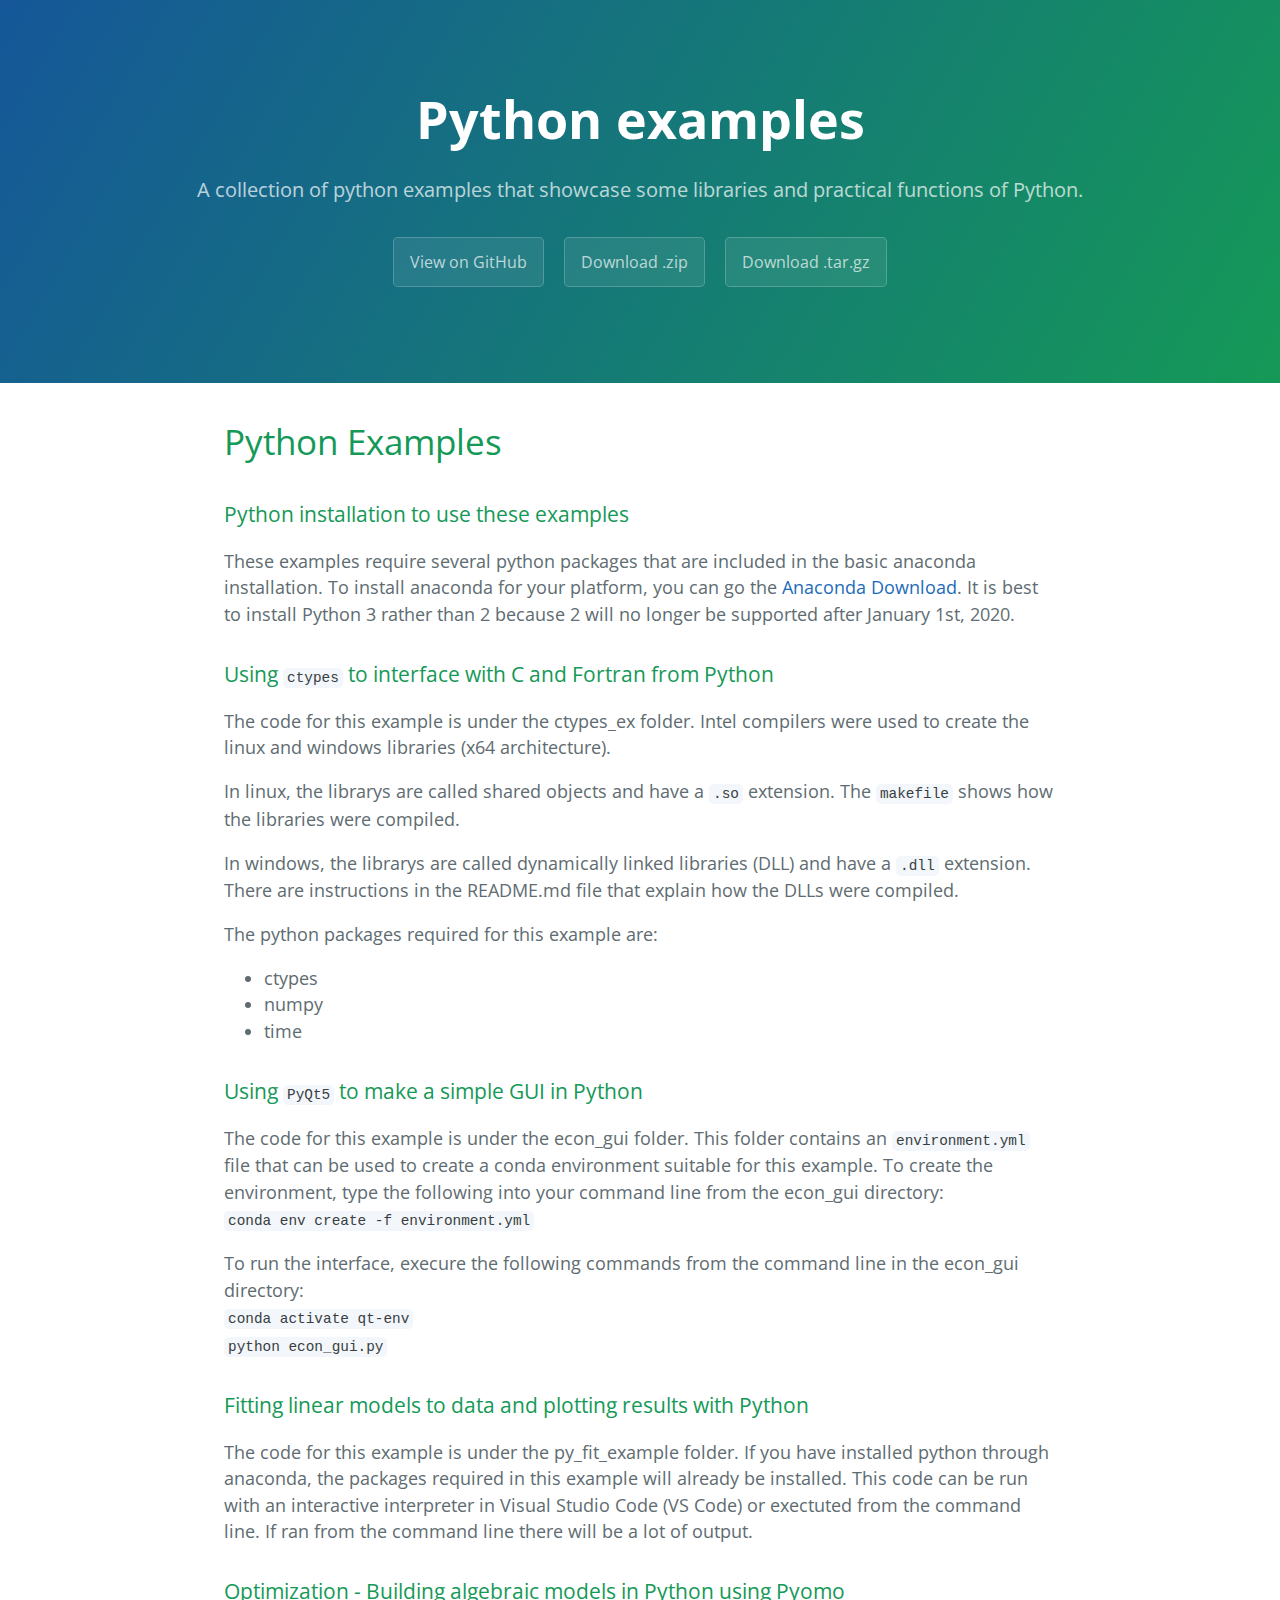
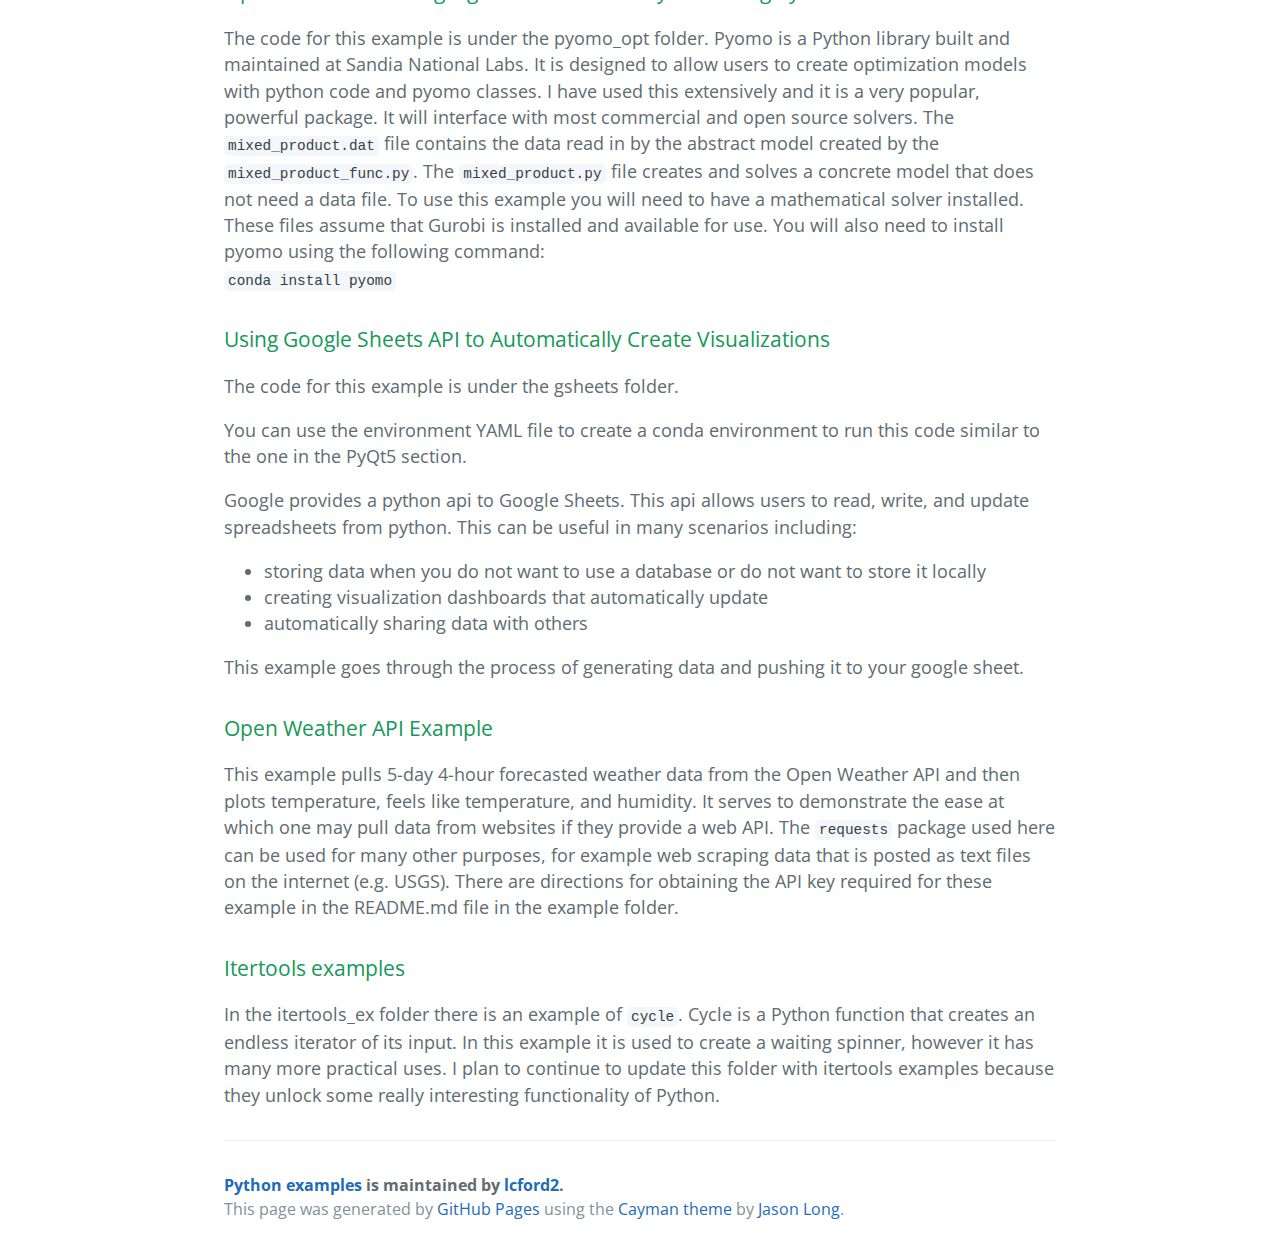
==== index.html @ 88cafd0f "Create master branch via GitHub" ====
<!DOCTYPE html>
<html lang="en-us">
  <head>
    <meta charset="UTF-8">
    <title>Python examples by lcford2</title>
    <meta name="viewport" content="width=device-width, initial-scale=1">
    <link rel="stylesheet" type="text/css" href="stylesheets/normalize.css" media="screen">
    <link href='https://fonts.googleapis.com/css?family=Open+Sans:400,700' rel='stylesheet' type='text/css'>
    <link rel="stylesheet" type="text/css" href="stylesheets/stylesheet.css" media="screen">
    <link rel="stylesheet" type="text/css" href="stylesheets/github-light.css" media="screen">
  </head>
  <body>
    <section class="page-header">
      <h1 class="project-name">Python examples</h1>
      <h2 class="project-tagline">A collection of python examples that showcase some libraries and practical functions of Python. </h2>
      <a href="https://github.com/lcford2/python_examples" class="btn">View on GitHub</a>
      <a href="https://github.com/lcford2/python_examples/zipball/master" class="btn">Download .zip</a>
      <a href="https://github.com/lcford2/python_examples/tarball/master" class="btn">Download .tar.gz</a>
    </section>

    <section class="main-content">
      <h1>
<a id="python-examples" class="anchor" href="#python-examples" aria-hidden="true"><span aria-hidden="true" class="octicon octicon-link"></span></a>Python Examples</h1>
<h3>
<a id="python-installation-to-use-these-examples" class="anchor" href="#python-installation-to-use-these-examples" aria-hidden="true"><span aria-hidden="true" class="octicon octicon-link"></span></a>Python installation to use these examples</h3>
<p>These examples require several python packages that are included in the basic anaconda installation.
To install anaconda for your platform, you can go the <a href="https://www.anaconda.com/distribution/">Anaconda Download</a>.
It is best to install Python 3 rather than 2 because 2 will no longer be supported after January 1st, 2020.</p>
<h3>
<a id="using-ctypes-to-interface-with-c-and-fortran-from-python" class="anchor" href="#using-ctypes-to-interface-with-c-and-fortran-from-python" aria-hidden="true"><span aria-hidden="true" class="octicon octicon-link"></span></a>Using <code>ctypes</code> to interface with C and Fortran from Python</h3>
<p>The code for this example is under the ctypes_ex folder.
Intel compilers were used to create the linux and windows libraries (x64 architecture).</p>
<p>In linux, the librarys are called shared objects and have a <code>.so</code> extension. The <code>makefile</code> shows how the libraries were compiled.</p>
<p>In windows, the librarys are called dynamically linked libraries (DLL) and have a <code>.dll</code> extension. There are instructions in the README.md file that explain how the DLLs were compiled.</p>
<p>The python packages required for this example are:</p>
<ul>
<li>ctypes</li>
<li>numpy</li>
<li>time</li>
</ul>
<h3>
<a id="using-pyqt5-to-make-a-simple-gui-in-python" class="anchor" href="#using-pyqt5-to-make-a-simple-gui-in-python" aria-hidden="true"><span aria-hidden="true" class="octicon octicon-link"></span></a>Using <code>PyQt5</code> to make a simple GUI in Python</h3>
<p>The code for this example is under the econ_gui folder.
This folder contains an <code>environment.yml</code> file that can be used to create a conda environment suitable for this example.
To create the environment, type the following into your command line from the econ_gui directory:<br>
<code>conda env create -f environment.yml</code></p>
<p>To run the interface, execure the following commands from the command line in the econ_gui directory:<br>
<code>conda activate qt-env</code><br>
<code>python econ_gui.py</code></p>
<h3>
<a id="fitting-linear-models-to-data-and-plotting-results-with-python" class="anchor" href="#fitting-linear-models-to-data-and-plotting-results-with-python" aria-hidden="true"><span aria-hidden="true" class="octicon octicon-link"></span></a>Fitting linear models to data and plotting results with Python</h3>
<p>The code for this example is under the py_fit_example folder.
If you have installed python through anaconda, the packages required in this example will already be installed.
This code can be run with an interactive interpreter in Visual Studio Code (VS Code) or exectuted from the command line.
If ran from the command line there will be a lot of output.</p>
<h3>
<a id="optimization---building-algebraic-models-in-python-using-pyomo" class="anchor" href="#optimization---building-algebraic-models-in-python-using-pyomo" aria-hidden="true"><span aria-hidden="true" class="octicon octicon-link"></span></a>Optimization - Building algebraic models in Python using Pyomo</h3>
<p>The code for this example is under the pyomo_opt folder.
Pyomo is a Python library built and maintained at Sandia National Labs.
It is designed to allow users to create optimization models with python code and pyomo classes.
I have used this extensively and it is a very popular, powerful package. It will interface with most commercial and open source solvers.
The <code>mixed_product.dat</code> file contains the data read in by the abstract model created by the <code>mixed_product_func.py</code>.
The <code>mixed_product.py</code> file creates and solves a concrete model that does not need a data file.
To use this example you will need to have a mathematical solver installed. These files assume that Gurobi is installed and available for use.
You will also need to install pyomo using the following command:<br>
<code>conda install pyomo</code></p>
<h3>
<a id="using-google-sheets-api-to-automatically-create-visualizations" class="anchor" href="#using-google-sheets-api-to-automatically-create-visualizations" aria-hidden="true"><span aria-hidden="true" class="octicon octicon-link"></span></a>Using Google Sheets API to Automatically Create Visualizations</h3>
<p>The code for this example is under the gsheets folder.</p>
<p>You can use the environment YAML file to create a conda environment to run this code similar to the one in the PyQt5 section.</p>
<p>Google provides a python api to Google Sheets. This api allows users to read, write, and update spreadsheets from python.
This can be useful in many scenarios including:</p>
<ul>
<li>storing data when you do not want to use a database or do not want to store it locally</li>
<li>creating visualization dashboards that automatically update</li>
<li>automatically sharing data with others</li>
</ul>
<p>This example goes through the process of generating data and pushing it to your google sheet.</p>
<h3>
<a id="open-weather-api-example" class="anchor" href="#open-weather-api-example" aria-hidden="true"><span aria-hidden="true" class="octicon octicon-link"></span></a>Open Weather API Example</h3>
<p>This example pulls 5-day 4-hour forecasted weather data from the Open Weather API and then plots temperature, feels like temperature, and humidity. It serves to demonstrate the ease at which one may pull data from websites if they provide a web API. The <code>requests</code> package used here can be used for many other purposes, for example web scraping data that is posted as text files on the internet (e.g. USGS). There are directions for obtaining the API key required for these example in the README.md file in the example folder.</p>
<h3>
<a id="itertools-examples" class="anchor" href="#itertools-examples" aria-hidden="true"><span aria-hidden="true" class="octicon octicon-link"></span></a>Itertools examples</h3>
<p>In the itertools_ex folder there is an example of <code>cycle</code>. Cycle is a Python function that creates an endless iterator of its input.
In this example it is used to create a waiting spinner, however it has many more practical uses.
I plan to continue to update this folder with itertools examples because they unlock some really interesting functionality of Python.</p>

      <footer class="site-footer">
        <span class="site-footer-owner"><a href="https://github.com/lcford2/python_examples">Python examples</a> is maintained by <a href="https://github.com/lcford2">lcford2</a>.</span>

        <span class="site-footer-credits">This page was generated by <a href="https://pages.github.com">GitHub Pages</a> using the <a href="https://github.com/jasonlong/cayman-theme">Cayman theme</a> by <a href="https://twitter.com/jasonlong">Jason Long</a>.</span>
      </footer>

    </section>

  
  </body>
</html>
---- stylesheets/stylesheet.css ----
* {
  box-sizing: border-box; }

body {
  padding: 0;
  margin: 0;
  font-family: "Open Sans", "Helvetica Neue", Helvetica, Arial, sans-serif;
  font-size: 16px;
  line-height: 1.5;
  color: #606c71; }

a {
  color: #1e6bb8;
  text-decoration: none; }
  a:hover {
    text-decoration: underline; }

.btn {
  display: inline-block;
  margin-bottom: 1rem;
  color: rgba(255, 255, 255, 0.7);
  background-color: rgba(255, 255, 255, 0.08);
  border-color: rgba(255, 255, 255, 0.2);
  border-style: solid;
  border-width: 1px;
  border-radius: 0.3rem;
  transition: color 0.2s, background-color 0.2s, border-color 0.2s; }
  .btn + .btn {
    margin-left: 1rem; }

.btn:hover {
  color: rgba(255, 255, 255, 0.8);
  text-decoration: none;
  background-color: rgba(255, 255, 255, 0.2);
  border-color: rgba(255, 255, 255, 0.3); }

@media screen and (min-width: 64em) {
  .btn {
    padding: 0.75rem 1rem; } }

@media screen and (min-width: 42em) and (max-width: 64em) {
  .btn {
    padding: 0.6rem 0.9rem;
    font-size: 0.9rem; } }

@media screen and (max-width: 42em) {
  .btn {
    display: block;
    width: 100%;
    padding: 0.75rem;
    font-size: 0.9rem; }
    .btn + .btn {
      margin-top: 1rem;
      margin-left: 0; } }

.page-header {
  color: #fff;
  text-align: center;
  background-color: #159957;
  background-image: linear-gradient(120deg, #155799, #159957); }

@media screen and (min-width: 64em) {
  .page-header {
    padding: 5rem 6rem; } }

@media screen and (min-width: 42em) and (max-width: 64em) {
  .page-header {
    padding: 3rem 4rem; } }

@media screen and (max-width: 42em) {
  .page-header {
    padding: 2rem 1rem; } }

.project-name {
  margin-top: 0;
  margin-bottom: 0.1rem; }

@media screen and (min-width: 64em) {
  .project-name {
    font-size: 3.25rem; } }

@media screen and (min-width: 42em) and (max-width: 64em) {
  .project-name {
    font-size: 2.25rem; } }

@media screen and (max-width: 42em) {
  .project-name {
    font-size: 1.75rem; } }

.project-tagline {
  margin-bottom: 2rem;
  font-weight: normal;
  opacity: 0.7; }

@media screen and (min-width: 64em) {
  .project-tagline {
    font-size: 1.25rem; } }

@media screen and (min-width: 42em) and (max-width: 64em) {
  .project-tagline {
    font-size: 1.15rem; } }

@media screen and (max-width: 42em) {
  .project-tagline {
    font-size: 1rem; } }

.main-content :first-child {
  margin-top: 0; }
.main-content img {
  max-width: 100%; }
.main-content h1, .main-content h2, .main-content h3, .main-content h4, .main-content h5, .main-content h6 {
  margin-top: 2rem;
  margin-bottom: 1rem;
  font-weight: normal;
  color: #159957; }
.main-content p {
  margin-bottom: 1em; }
.main-content code {
  padding: 2px 4px;
  font-family: Consolas, "Liberation Mono", Menlo, Courier, monospace;
  font-size: 0.9rem;
  color: #383e41;
  background-color: #f3f6fa;
  border-radius: 0.3rem; }
.main-content pre {
  padding: 0.8rem;
  margin-top: 0;
  margin-bottom: 1rem;
  font: 1rem Consolas, "Liberation Mono", Menlo, Courier, monospace;
  color: #567482;
  word-wrap: normal;
  background-color: #f3f6fa;
  border: solid 1px #dce6f0;
  border-radius: 0.3rem; }
  .main-content pre > code {
    padding: 0;
    margin: 0;
    font-size: 0.9rem;
    color: #567482;
    word-break: normal;
    white-space: pre;
    background: transparent;
    border: 0; }
.main-content .highlight {
  margin-bottom: 1rem; }
  .main-content .highlight pre {
    margin-bottom: 0;
    word-break: normal; }
.main-content .highlight pre, .main-content pre {
  padding: 0.8rem;
  overflow: auto;
  font-size: 0.9rem;
  line-height: 1.45;
  border-radius: 0.3rem; }
.main-content pre code, .main-content pre tt {
  display: inline;
  max-width: initial;
  padding: 0;
  margin: 0;
  overflow: initial;
  line-height: inherit;
  word-wrap: normal;
  background-color: transparent;
  border: 0; }
  .main-content pre code:before, .main-content pre code:after, .main-content pre tt:before, .main-content pre tt:after {
    content: normal; }
.main-content ul, .main-content ol {
  margin-top: 0; }
.main-content blockquote {
  padding: 0 1rem;
  margin-left: 0;
  color: #819198;
  border-left: 0.3rem solid #dce6f0; }
  .main-content blockquote > :first-child {
    margin-top: 0; }
  .main-content blockquote > :last-child {
    margin-bottom: 0; }
.main-content table {
  display: block;
  width: 100%;
  overflow: auto;
  word-break: normal;
  word-break: keep-all; }
  .main-content table th {
    font-weight: bold; }
  .main-content table th, .main-content table td {
    padding: 0.5rem 1rem;
    border: 1px solid #e9ebec; }
.main-content dl {
  padding: 0; }
  .main-content dl dt {
    padding: 0;
    margin-top: 1rem;
    font-size: 1rem;
    font-weight: bold; }
  .main-content dl dd {
    padding: 0;
    margin-bottom: 1rem; }
.main-content hr {
  height: 2px;
  padding: 0;
  margin: 1rem 0;
  background-color: #eff0f1;
  border: 0; }

@media screen and (min-width: 64em) {
  .main-content {
    max-width: 64rem;
    padding: 2rem 6rem;
    margin: 0 auto;
    font-size: 1.1rem; } }

@media screen and (min-width: 42em) and (max-width: 64em) {
  .main-content {
    padding: 2rem 4rem;
    font-size: 1.1rem; } }

@media screen and (max-width: 42em) {
  .main-content {
    padding: 2rem 1rem;
    font-size: 1rem; } }

.site-footer {
  padding-top: 2rem;
  margin-top: 2rem;
  border-top: solid 1px #eff0f1; }

.site-footer-owner {
  display: block;
  font-weight: bold; }

.site-footer-credits {
  color: #819198; }

@media screen and (min-width: 64em) {
  .site-footer {
    font-size: 1rem; } }

@media screen and (min-width: 42em) and (max-width: 64em) {
  .site-footer {
    font-size: 1rem; } }

@media screen and (max-width: 42em) {
  .site-footer {
    font-size: 0.9rem; } }
---- stylesheets/github-light.css ----
/*!
 * GitHub Light v0.4.1
 * Copyright (c) 2012 - 2017 GitHub, Inc.
 * Licensed under MIT (https://github.com/primer/github-syntax-theme-generator/blob/master/LICENSE)
 */

.pl-c /* comment, punctuation.definition.comment, string.comment */ {
  color: #6a737d;
}

.pl-c1 /* constant, entity.name.constant, variable.other.constant, variable.language, support, meta.property-name, support.constant, support.variable, meta.module-reference, markup.raw, meta.diff.header, meta.output */,
.pl-s .pl-v /* string variable */ {
  color: #005cc5;
}

.pl-e /* entity */,
.pl-en /* entity.name */ {
  color: #6f42c1;
}

.pl-smi /* variable.parameter.function, storage.modifier.package, storage.modifier.import, storage.type.java, variable.other */,
.pl-s .pl-s1 /* string source */ {
  color: #24292e;
}

.pl-ent /* entity.name.tag, markup.quote */ {
  color: #22863a;
}

.pl-k /* keyword, storage, storage.type */ {
  color: #d73a49;
}

.pl-s /* string */,
.pl-pds /* punctuation.definition.string, source.regexp, string.regexp.character-class */,
.pl-s .pl-pse .pl-s1 /* string punctuation.section.embedded source */,
.pl-sr /* string.regexp */,
.pl-sr .pl-cce /* string.regexp constant.character.escape */,
.pl-sr .pl-sre /* string.regexp source.ruby.embedded */,
.pl-sr .pl-sra /* string.regexp string.regexp.arbitrary-repitition */ {
  color: #032f62;
}

.pl-v /* variable */,
.pl-smw /* sublimelinter.mark.warning */ {
  color: #e36209;
}

.pl-bu /* invalid.broken, invalid.deprecated, invalid.unimplemented, message.error, brackethighlighter.unmatched, sublimelinter.mark.error */ {
  color: #b31d28;
}

.pl-ii /* invalid.illegal */ {
  color: #fafbfc;
  background-color: #b31d28;
}

.pl-c2 /* carriage-return */ {
  color: #fafbfc;
  background-color: #d73a49;
}

.pl-c2::before /* carriage-return */ {
  content: "^M";
}

.pl-sr .pl-cce /* string.regexp constant.character.escape */ {
  font-weight: bold;
  color: #22863a;
}

.pl-ml /* markup.list */ {
  color: #735c0f;
}

.pl-mh /* markup.heading */,
.pl-mh .pl-en /* markup.heading entity.name */,
.pl-ms /* meta.separator */ {
  font-weight: bold;
  color: #005cc5;
}

.pl-mi /* markup.italic */ {
  font-style: italic;
  color: #24292e;
}

.pl-mb /* markup.bold */ {
  font-weight: bold;
  color: #24292e;
}

.pl-md /* markup.deleted, meta.diff.header.from-file, punctuation.definition.deleted */ {
  color: #b31d28;
  background-color: #ffeef0;
}

.pl-mi1 /* markup.inserted, meta.diff.header.to-file, punctuation.definition.inserted */ {
  color: #22863a;
  background-color: #f0fff4;
}

.pl-mc /* markup.changed, punctuation.definition.changed */ {
  color: #e36209;
  background-color: #ffebda;
}

.pl-mi2 /* markup.ignored, markup.untracked */ {
  color: #f6f8fa;
  background-color: #005cc5;
}

.pl-mdr /* meta.diff.range */ {
  font-weight: bold;
  color: #6f42c1;
}

.pl-ba /* brackethighlighter.tag, brackethighlighter.curly, brackethighlighter.round, brackethighlighter.square, brackethighlighter.angle, brackethighlighter.quote */ {
  color: #586069;
}

.pl-sg /* sublimelinter.gutter-mark */ {
  color: #959da5;
}

.pl-corl /* constant.other.reference.link, string.other.link */ {
  text-decoration: underline;
  color: #032f62;
}
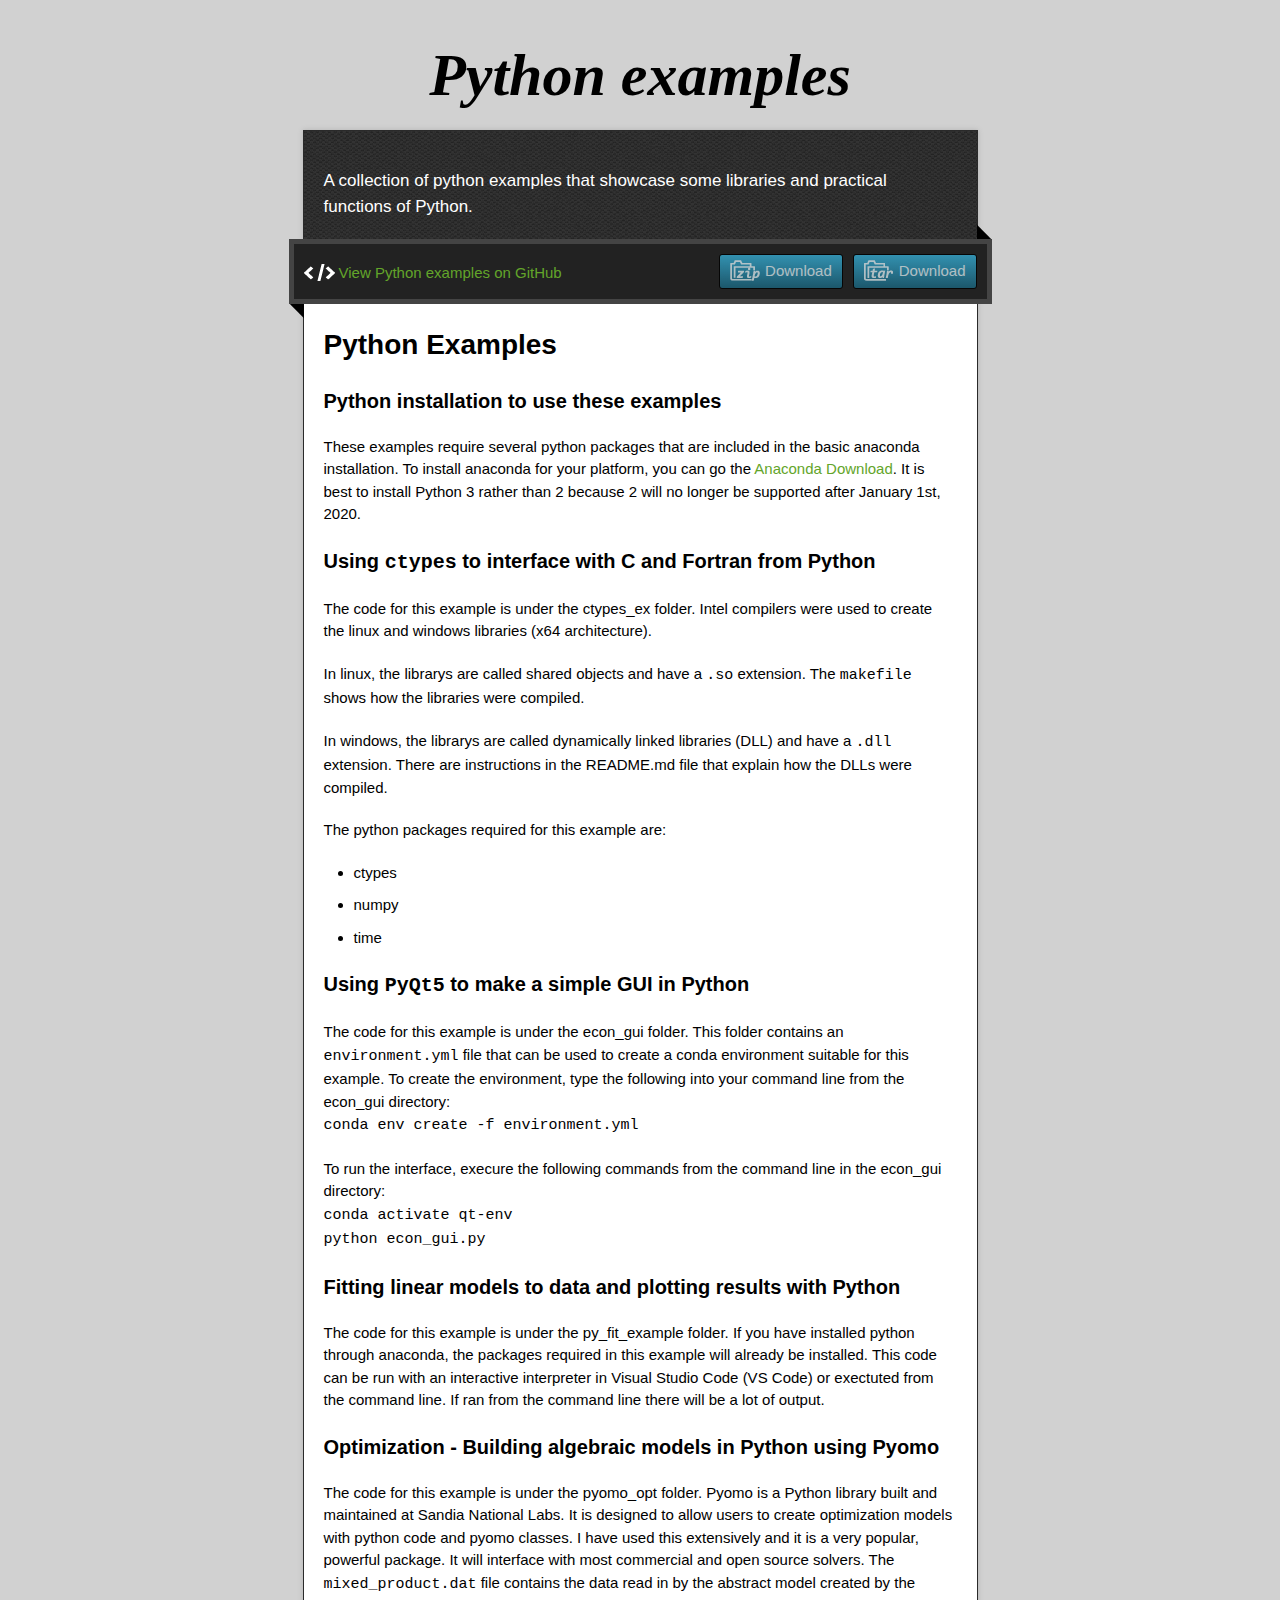
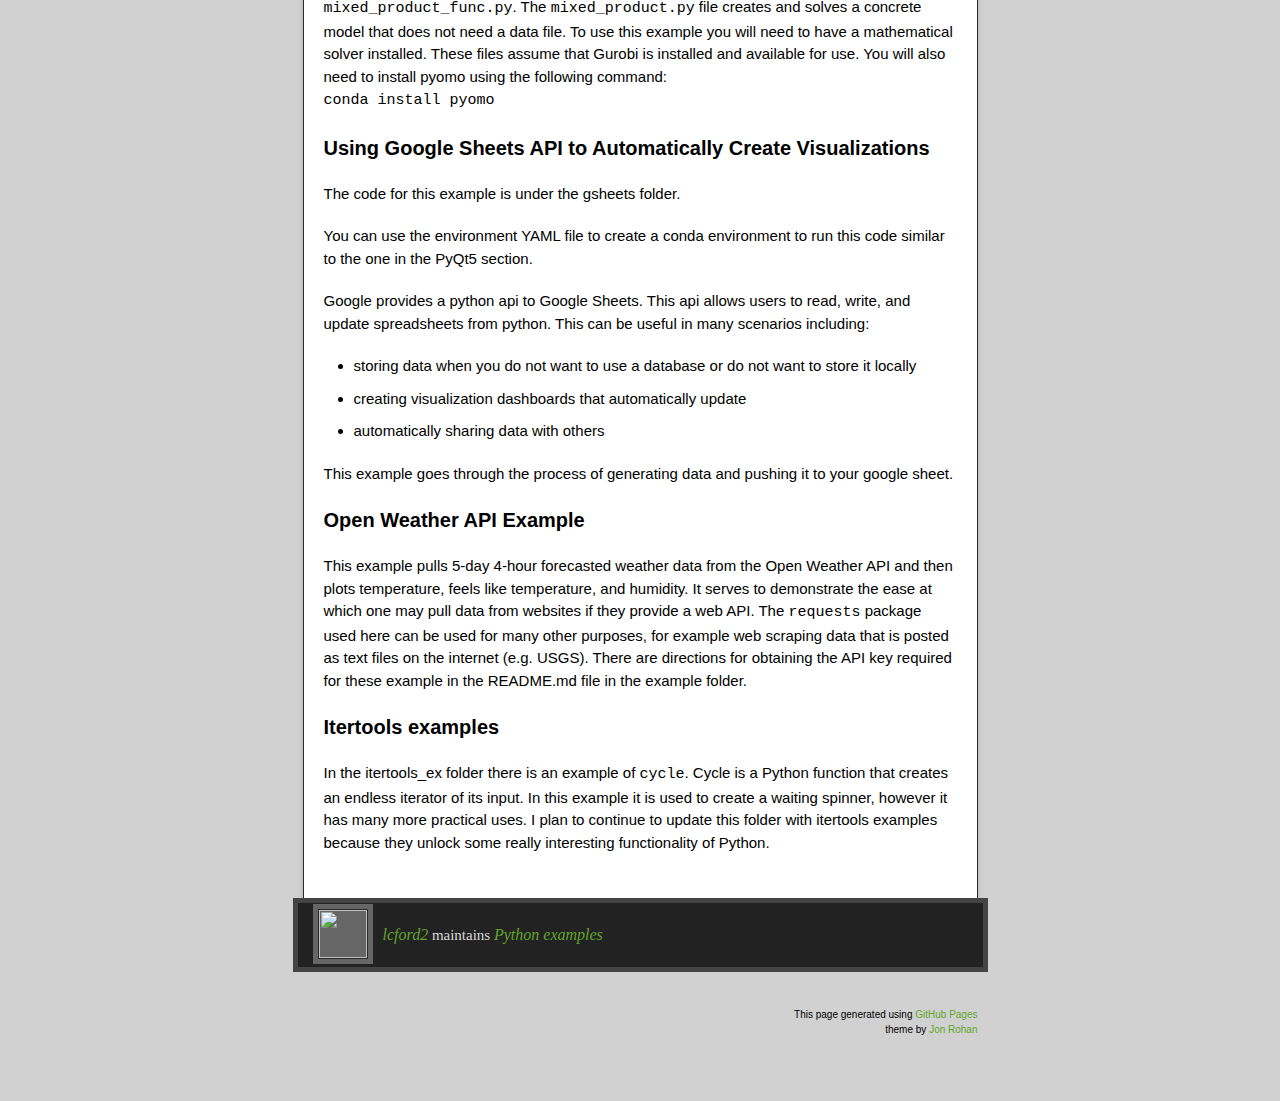
==== commit 80441689: "Create master branch via GitHub" ====
--- a/index.html
+++ b/index.html
@@ -1,25 +1,42 @@
-<!DOCTYPE html>
-<html lang="en-us">
-  <head>
-    <meta charset="UTF-8">
-    <title>Python examples by lcford2</title>
-    <meta name="viewport" content="width=device-width, initial-scale=1">
-    <link rel="stylesheet" type="text/css" href="stylesheets/normalize.css" media="screen">
-    <link href='https://fonts.googleapis.com/css?family=Open+Sans:400,700' rel='stylesheet' type='text/css'>
-    <link rel="stylesheet" type="text/css" href="stylesheets/stylesheet.css" media="screen">
-    <link rel="stylesheet" type="text/css" href="stylesheets/github-light.css" media="screen">
-  </head>
-  <body>
-    <section class="page-header">
-      <h1 class="project-name">Python examples</h1>
-      <h2 class="project-tagline">A collection of python examples that showcase some libraries and practical functions of Python. </h2>
-      <a href="https://github.com/lcford2/python_examples" class="btn">View on GitHub</a>
-      <a href="https://github.com/lcford2/python_examples/zipball/master" class="btn">Download .zip</a>
-      <a href="https://github.com/lcford2/python_examples/tarball/master" class="btn">Download .tar.gz</a>
-    </section>
+<!doctype html>
+<!-- The Time Machine GitHub pages theme was designed and developed by Jon Rohan, on Feb 7, 2012. -->
+<!-- Follow him for fun. http://twitter.com/jonrohan. Tail his code on https://github.com/jonrohan -->
+<html>
+<head>
+  <meta charset="utf-8">
+  <meta http-equiv="X-UA-Compatible" content="IE=edge,chrome=1">
 
-    <section class="main-content">
-      <h1>
+  <link rel="stylesheet" href="stylesheets/stylesheet.css" media="screen">
+  <link rel="stylesheet" href="stylesheets/github-dark.css">
+  <script type="text/javascript" src="https://ajax.googleapis.com/ajax/libs/jquery/1.7.1/jquery.min.js"></script>
+  <script type="text/javascript" src="javascripts/script.js"></script>
+
+  <title>Python examples</title>
+  <meta name="description" content="A collection of python examples that showcase some libraries and practical functions of Python. ">
+
+  <meta name="viewport" content="width=device-width,initial-scale=1">
+
+</head>
+
+<body>
+
+  <div class="wrapper">
+    <header>
+      <h1 class="title">Python examples</h1>
+    </header>
+    <div id="container">
+      <p class="tagline">A collection of python examples that showcase some libraries and practical functions of Python. </p>
+      <div id="main" role="main">
+        <div class="download-bar">
+        <div class="inner">
+          <a href="https://github.com/lcford2/python_examples/tarball/master" class="download-button tar"><span>Download</span></a>
+          <a href="https://github.com/lcford2/python_examples/zipball/master" class="download-button zip"><span>Download</span></a>
+          <a href="https://github.com/lcford2/python_examples" class="code">View Python examples on GitHub</a>
+        </div>
+        <span class="blc"></span><span class="trc"></span>
+        </div>
+        <article class="markdown-body">
+          <h1>
 <a id="python-examples" class="anchor" href="#python-examples" aria-hidden="true"><span aria-hidden="true" class="octicon octicon-link"></span></a>Python Examples</h1>
 <h3>
 <a id="python-installation-to-use-these-examples" class="anchor" href="#python-installation-to-use-these-examples" aria-hidden="true"><span aria-hidden="true" class="octicon octicon-link"></span></a>Python installation to use these examples</h3>
@@ -84,15 +101,26 @@
 <p>In the itertools_ex folder there is an example of <code>cycle</code>. Cycle is a Python function that creates an endless iterator of its input.
 In this example it is used to create a waiting spinner, however it has many more practical uses.
 I plan to continue to update this folder with itertools examples because they unlock some really interesting functionality of Python.</p>
+        </article>
+      </div>
+    </div>
+    <footer>
+      <div class="owner">
+      <p><a href="https://github.com/lcford2" class="avatar"><img src="https://avatars0.githubusercontent.com/u/49534025?s=60&amp;v=4" width="48" height="48"></a> <a href="https://github.com/lcford2">lcford2</a> maintains <a href="https://github.com/lcford2/python_examples">Python examples</a></p>
 
-      <footer class="site-footer">
-        <span class="site-footer-owner"><a href="https://github.com/lcford2/python_examples">Python examples</a> is maintained by <a href="https://github.com/lcford2">lcford2</a>.</span>
 
-        <span class="site-footer-credits">This page was generated by <a href="https://pages.github.com">GitHub Pages</a> using the <a href="https://github.com/jasonlong/cayman-theme">Cayman theme</a> by <a href="https://twitter.com/jasonlong">Jason Long</a>.</span>
-      </footer>
-
-    </section>
+      </div>
+      <div class="creds">
+        <small>This page generated using <a href="https://pages.github.com/">GitHub Pages</a><br>theme by <a href="https://twitter.com/jonrohan/">Jon Rohan</a></small>
+      </div>
+    </footer>
+  </div>
+  <div class="current-section">
+    <a href="#top">Scroll to top</a>
+    <a href="https://github.com/lcford2/python_examples/tarball/master" class="tar">tar</a><a href="https://github.com/lcford2/python_examples/zipball/master" class="zip">zip</a><a href="" class="code">source code</a>
+    <p class="name"></p>
+  </div>
 
   
-  </body>
+</body>
 </html>
--- a/stylesheets/stylesheet.css
+++ b/stylesheets/stylesheet.css
@@ -1,245 +1,966 @@
-* {
-  box-sizing: border-box; }
+/*! normalize.css v3.0.0 | MIT License | git.io/normalize */
+
+/**
+ * 1. Set default font family to sans-serif.
+ * 2. Prevent iOS text size adjust after orientation change, without disabling
+ *    user zoom.
+ */
+
+html {
+  font-family: sans-serif; /* 1 */
+  -ms-text-size-adjust: 100%; /* 2 */
+  -webkit-text-size-adjust: 100%; /* 2 */
+}
+
+/**
+ * Remove default margin.
+ */
 
 body {
+  margin: 0;
+}
+
+/* HTML5 display definitions
+   ========================================================================== */
+
+/**
+ * Correct `block` display not defined for any HTML5 element in IE 8/9.
+ * Correct `block` display not defined for `details` or `summary` in IE 10/11 and Firefox.
+ * Correct `block` display not defined for `main` in IE 11.
+ */
+
+article,
+aside,
+details,
+figcaption,
+figure,
+footer,
+header,
+hgroup,
+main,
+nav,
+section,
+summary {
+  display: block;
+}
+
+/**
+ * 1. Correct `inline-block` display not defined in IE 8/9.
+ * 2. Normalize vertical alignment of `progress` in Chrome, Firefox, and Opera.
+ */
+
+audio,
+canvas,
+progress,
+video {
+  display: inline-block; /* 1 */
+  vertical-align: baseline; /* 2 */
+}
+
+/**
+ * Prevent modern browsers from displaying `audio` without controls.
+ * Remove excess height in iOS 5 devices.
+ */
+
+audio:not([controls]) {
+  display: none;
+  height: 0;
+}
+
+/**
+ * Address `[hidden]` styling not present in IE 8/9/10.
+ * Hide the `template` element in IE 8/9/11, Safari, and Firefox < 22.
+ */
+
+[hidden],
+template {
+  display: none;
+}
+
+/* Links
+   ========================================================================== */
+
+/**
+ * Remove the gray background color from active links in IE 10.
+ */
+
+a {
+  background: transparent;
+}
+
+/**
+ * Improve readability when focused and also mouse hovered in all browsers.
+ */
+
+a:active,
+a:hover {
+  outline: 0;
+}
+
+/* Text-level semantics
+   ========================================================================== */
+
+/**
+ * Address styling not present in IE 8/9/10/11, Safari, and Chrome.
+ */
+
+abbr[title] {
+  border-bottom: 1px dotted;
+}
+
+/**
+ * Address style set to `bolder` in Firefox 4+, Safari, and Chrome.
+ */
+
+b,
+strong {
+  font-weight: bold;
+}
+
+/**
+ * Address styling not present in Safari and Chrome.
+ */
+
+dfn {
+  font-style: italic;
+}
+
+/**
+ * Address variable `h1` font-size and margin within `section` and `article`
+ * contexts in Firefox 4+, Safari, and Chrome.
+ */
+
+h1 {
+  font-size: 2em;
+  margin: 0.67em 0;
+}
+
+/**
+ * Address styling not present in IE 8/9.
+ */
+
+mark {
+  background: #ff0;
+  color: #000;
+}
+
+/**
+ * Address inconsistent and variable font size in all browsers.
+ */
+
+small {
+  font-size: 80%;
+}
+
+/**
+ * Prevent `sub` and `sup` affecting `line-height` in all browsers.
+ */
+
+sub,
+sup {
+  font-size: 75%;
+  line-height: 0;
+  position: relative;
+  vertical-align: baseline;
+}
+
+sup {
+  top: -0.5em;
+}
+
+sub {
+  bottom: -0.25em;
+}
+
+/* Embedded content
+   ========================================================================== */
+
+/**
+ * Remove border when inside `a` element in IE 8/9/10.
+ */
+
+img {
+  border: 0;
+}
+
+/**
+ * Correct overflow not hidden in IE 9/10/11.
+ */
+
+svg:not(:root) {
+  overflow: hidden;
+}
+
+/* Grouping content
+   ========================================================================== */
+
+/**
+ * Address margin not present in IE 8/9 and Safari.
+ */
+
+figure {
+  margin: 1em 40px;
+}
+
+/**
+ * Address differences between Firefox and other browsers.
+ */
+
+hr {
+  -moz-box-sizing: content-box;
+  box-sizing: content-box;
+  height: 0;
+}
+
+/**
+ * Contain overflow in all browsers.
+ */
+
+pre {
+  overflow: auto;
+}
+
+/**
+ * Address odd `em`-unit font size rendering in all browsers.
+ */
+
+code,
+kbd,
+pre,
+samp {
+  font-family: monospace, monospace;
+  font-size: 1em;
+}
+
+/* Forms
+   ========================================================================== */
+
+/**
+ * Known limitation: by default, Chrome and Safari on OS X allow very limited
+ * styling of `select`, unless a `border` property is set.
+ */
+
+/**
+ * 1. Correct color not being inherited.
+ *    Known issue: affects color of disabled elements.
+ * 2. Correct font properties not being inherited.
+ * 3. Address margins set differently in Firefox 4+, Safari, and Chrome.
+ */
+
+button,
+input,
+optgroup,
+select,
+textarea {
+  color: inherit; /* 1 */
+  font: inherit; /* 2 */
+  margin: 0; /* 3 */
+}
+
+/**
+ * Address `overflow` set to `hidden` in IE 8/9/10/11.
+ */
+
+button {
+  overflow: visible;
+}
+
+/**
+ * Address inconsistent `text-transform` inheritance for `button` and `select`.
+ * All other form control elements do not inherit `text-transform` values.
+ * Correct `button` style inheritance in Firefox, IE 8/9/10/11, and Opera.
+ * Correct `select` style inheritance in Firefox.
+ */
+
+button,
+select {
+  text-transform: none;
+}
+
+/**
+ * 1. Avoid the WebKit bug in Android 4.0.* where (2) destroys native `audio`
+ *    and `video` controls.
+ * 2. Correct inability to style clickable `input` types in iOS.
+ * 3. Improve usability and consistency of cursor style between image-type
+ *    `input` and others.
+ */
+
+button,
+html input[type="button"], /* 1 */
+input[type="reset"],
+input[type="submit"] {
+  -webkit-appearance: button; /* 2 */
+  cursor: pointer; /* 3 */
+}
+
+/**
+ * Re-set default cursor for disabled elements.
+ */
+
+button[disabled],
+html input[disabled] {
+  cursor: default;
+}
+
+/**
+ * Remove inner padding and border in Firefox 4+.
+ */
+
+button::-moz-focus-inner,
+input::-moz-focus-inner {
+  border: 0;
   padding: 0;
+}
+
+/**
+ * Address Firefox 4+ setting `line-height` on `input` using `!important` in
+ * the UA stylesheet.
+ */
+
+input {
+  line-height: normal;
+}
+
+/**
+ * It's recommended that you don't attempt to style these elements.
+ * Firefox's implementation doesn't respect box-sizing, padding, or width.
+ *
+ * 1. Address box sizing set to `content-box` in IE 8/9/10.
+ * 2. Remove excess padding in IE 8/9/10.
+ */
+
+input[type="checkbox"],
+input[type="radio"] {
+  box-sizing: border-box; /* 1 */
+  padding: 0; /* 2 */
+}
+
+/**
+ * Fix the cursor style for Chrome's increment/decrement buttons. For certain
+ * `font-size` values of the `input`, it causes the cursor style of the
+ * decrement button to change from `default` to `text`.
+ */
+
+input[type="number"]::-webkit-inner-spin-button,
+input[type="number"]::-webkit-outer-spin-button {
+  height: auto;
+}
+
+/**
+ * 1. Address `appearance` set to `searchfield` in Safari and Chrome.
+ * 2. Address `box-sizing` set to `border-box` in Safari and Chrome
+ *    (include `-moz` to future-proof).
+ */
+
+input[type="search"] {
+  -webkit-appearance: textfield; /* 1 */
+  -moz-box-sizing: content-box;
+  -webkit-box-sizing: content-box; /* 2 */
+  box-sizing: content-box;
+}
+
+/**
+ * Remove inner padding and search cancel button in Safari and Chrome on OS X.
+ * Safari (but not Chrome) clips the cancel button when the search input has
+ * padding (and `textfield` appearance).
+ */
+
+input[type="search"]::-webkit-search-cancel-button,
+input[type="search"]::-webkit-search-decoration {
+  -webkit-appearance: none;
+}
+
+/**
+ * Define consistent border, margin, and padding.
+ */
+
+fieldset {
+  border: 1px solid #c0c0c0;
+  margin: 0 2px;
+  padding: 0.35em 0.625em 0.75em;
+}
+
+/**
+ * 1. Correct `color` not being inherited in IE 8/9/10/11.
+ * 2. Remove padding so people aren't caught out if they zero out fieldsets.
+ */
+
+legend {
+  border: 0; /* 1 */
+  padding: 0; /* 2 */
+}
+
+/**
+ * Remove default vertical scrollbar in IE 8/9/10/11.
+ */
+
+textarea {
+  overflow: auto;
+}
+
+/**
+ * Don't inherit the `font-weight` (applied by a rule above).
+ * NOTE: the default cannot safely be changed in Chrome and Safari on OS X.
+ */
+
+optgroup {
+  font-weight: bold;
+}
+
+/* Tables
+   ========================================================================== */
+
+/**
+ * Remove most spacing between table cells.
+ */
+
+table {
+  border-collapse: collapse;
+  border-spacing: 0;
+}
+
+td,
+th {
+  padding: 0;
+}
+
+
+/* Style */
+
+body {
+  font-size: 15px;
+  font-family: Arial, Arial, Helvetica, sans-serif;
+  line-height: 1.5;
+  background: #D1D1D1;
+}
+
+a {
+  color: #63a52a;
+  text-decoration: none;
+  transition: opacity ease-in-out 0.3s;
+  -webkit-transition: opacity ease-in-out 0.3s;  /* Safari <=6.1, Android <= 4.3 */
+}
+
+a:hover {
+  text-decoration: underline;
+  color: #90D355;
+}
+
+h1.title {
+  margin: 30px 20px 10px;
+  font-size: 60px;
+  font-weight: bold;
+  font-style: italic;
+  font-family:Georgia, serif;
+  text-align: center;
+}
+
+.wrapper {
+  width: 675px;
+  margin: 0 auto;
+}
+
+#container {
+  border: 1px solid #2a2a2a;
+  background: #ddd url(../images/pattern.png);
+  box-shadow: 0 0 5px #b1b1b1;
+}
+
+p.tagline {
+  padding: 20px 20px 0;
+  color: #fff;
+  font-size: 17px;
+}
+
+#main {
+  margin-top: 20px;
+  padding: 0 20px 90px;
+  background-color: #fff;
+}
+
+.download-bar {
+  background: #222;
+  border: 5px solid #444;
+  padding: 10px;
+  margin: 0 -35px 20px;
+  position: relative;
+}
+
+.download-bar .inner {
+  overflow: hidden;
+}
+
+.download-bar .watch-fork iframe {
+  display: block;
+  float: left;
+  border-right: 1px solid #ddd;
+  padding-right: 5px;
+}
+.download-bar .watch-fork iframe.last {
+  border-right: 0 none;
+  padding-right: 0;
+  padding-left: 5px;
+  border-left: 1px solid #fff;
+}
+.download-bar .watch-fork {
+  overflow: hidden;
+  float: right;
+  background-color: #eee;
+  padding: 5px;
+  border-radius: 3px;
+}
+
+.download-bar .blc {
+  border: 10px solid black;
+  border-color: transparent transparent black;
+  width: 0;
+  height: 0;
+  display: block;
+  position: absolute;
+  bottom: -15px;
+  left: 0;
+  transform: rotate(45deg);
+  -ms-transform: rotate(45deg);  /* IE9 */
+  -webkit-transform: rotate(45deg); /* 2014 current */
+}
+
+.download-bar .trc {
+  border: 10px solid black;
+  border-color:  black transparent transparent;
+  width: 0;
+  height: 0;
+  display: block;
+  position: absolute;
+  top: -15px;
+  right: 0;
+  transform: rotate(45deg);
+  -ms-transform: rotate(45deg);  /* IE9 */
+  -webkit-transform: rotate(45deg); /* 2014 current */
+}
+
+.download-bar .avatar {
+  border: 1px solid black;
+  display: block;
+  padding: 4px;
+  float: left;
+}
+
+.download-bar .avatar img {
+  display: block;
+}
+
+.download-bar a.code {
+  background: transparent url(../images/code.png) no-repeat 0 2px;
+  padding-left: 35px;
+  margin-top: 8px;
+  display: block;
+  float: left;
+  text-indent: 0;
+  width: auto;
+  height: auto;
+  opacity: 1;
+  filter:alpha(opacity=100);  /* IE 5-7 */
+}
+
+.current-section {
+  position: fixed;
+  top: 0;
+  left: 50%;
+  width: 693px;
+  margin-left: -352px;
+  background: #222;
+  border: 5px solid #444;
+  color: #fff;
+  opacity: 0;
+  visibility: hidden;
+  transition: opacity ease-in-out 0.3s;
+  -webkit-transition: opacity ease-in-out 0.3s;  /* Safari <=6.1, Android <= 4.3 */
+}
+
+.current-section p {
+  padding: 5px 27px;
+  font-size: 24px;
+  font-weight: bold;
+}
+
+.current-section a {
+  float: right;
+  text-indent: -10000px;
+  background: transparent url(../images/top.png) no-repeat 0 0;
+  width: 20px;
+  height: 20px;
+  opacity: 0.8;
+  margin-right: 12px;
+  margin-top: 12px;
+  opacity: 0.8;
+  filter:alpha(opacity=80);  /* IE 5-7 */
+  transition: opacity ease-in-out 0.3s;
+  -webkit-transition: opacity ease-in-out 0.3s;  /* Safari <=6.1, Android <= 4.3 */
+}
+
+.current-section a:hover {
+  opacity: 1;
+  filter:alpha(opacity=100);  /* IE 5-7 */
+}
+
+.current-section a.zip {
+  margin-right: 8px;
+}
+
+a.zip,
+a.zip span {
+  background: transparent url(../images/zip.png) no-repeat 0 0;
+  width: 30px;
+  height: 21px;
+  display: inline-block;
+  text-indent: -10000px;
+  opacity: 0.8;
+  filter:alpha(opacity=80);  /* IE 5-7 */
+  transition: opacity ease-in-out 0.3s;
+  -webkit-transition: opacity ease-in-out 0.3s;  /* Safari <=6.1, Android <= 4.3 */
+}
+
+a.tar,
+a.tar span {
+  background: transparent url(../images/tar.png) no-repeat 0 0;
+  width: 30px;
+  height: 21px;
+  display: inline-block;
+  text-indent: -10000px;
+  opacity: 0.8;
+  filter:alpha(opacity=80);  /* IE 5-7 */
+  transition: opacity ease-in-out 0.3s;
+  -webkit-transition: opacity ease-in-out 0.3s;  /* Safari <=6.1, Android <= 4.3 */
+}
+
+a.code {
+  background: transparent url(../images/code.png) no-repeat 0 2px;
+  width: 30px;
+  height: 21px;
+  display: block;
+  display: inline-block;
+  text-indent: -10000px;
+  opacity: 0.8;
+  filter:alpha(opacity=80);  /* IE 5-7 */
+  transition: opacity ease-in-out 0.3s;
+  -webkit-transition: opacity ease-in-out 0.3s;  /* Safari <=6.1, Android <= 4.3 */
+}
+
+a.zip:hover,
+a.tar:hover,
+a.code:hover {
+  opacity: 1;
+  filter:alpha(opacity=100);
+}
+
+a.download-button {
+  border: 1px solid black;
+  border-radius: 3px;
+  display: inline-block;
+  text-indent: 0!important;
+  width: auto;
+  float: right;
+  background: #999; /* for non-css3 browsers */
+  filter: progid:DXImageTransform.Microsoft.gradient(startColorstr='#37ADD4', endColorstr='#1B657E'); /* IE <= 9 */
+  background: -webkit-gradient(linear, left top, left bottom, from(#37ADD4), to(#1B657E)); /* ancient webkit browsers */
+  background: -webkit-linear-gradient(top,  #37ADD4,  #1B657E);  /* Safari <=6.1, Android <= 4.3 */
+  background: linear-gradient(to bottom,  #37ADD4,  #1B657E);
+  height: auto;
+  margin-left: 10px;
+}
+
+a.download-button span {
+  background-position: 10px 5px;
+  width: auto;
+  height: auto;
+  padding: 5px 10px;
+  padding-left: 45px;
+  display: inline-block;
+  text-indent: 0!important;
+  color: #fff;
+}
+
+footer {
+  margin-bottom: 60px;
+  padding-bottom: 60px;
+}
+
+footer .owner {
+  background: #222;
+  border: 5px solid #444;
+  padding: 5px 15px;
+  margin: -67px -10px 35px;
+  color: #d6d6d6;
+}
+
+footer .creds small {
+  float: right;
+  font-size: 10px;
+  text-align: right;
+  margin-left: 15px;
+}
+
+footer .owner .avatar {
+  background-color: #666;
+  display: block;
+  margin: -19px 10px 0 0;
+  width: 60px;
+  float: left;
+}
+
+footer .owner img {
+  display: block;
+  border: 1px solid #2a2a2a;
+  margin: 5px;
+}
+
+footer .owner p {
+  font-family:Georgia, serif;
+}
+
+footer .owner p a {
+  font-size: 16px;
+  font-style: italic;
+}
+
+/* Markdown */
+.markdown-body h1,
+.markdown-body h2,
+.markdown-body h3,
+.markdown-body h4,
+.markdown-body h5,
+.markdown-body h6,
+.markdown-body p,
+.markdown-body pre,
+.markdown-body ul,
+.markdown-body ol,
+.markdown-body dl,
+.markdown-body table,
+.markdown-body blockquote {
+  margin-bottom: 20px;
+}
+
+.markdown-body h1,
+.markdown-body h2,
+.markdown-body h3,
+.markdown-body h4,
+.markdown-body h5,
+.markdown-body h6 {
+  font-weight: bold;
+}
+
+.markdown-body h1 {
+  font-size: 28px;
+}
+
+.markdown-body h2 {
+  font-size: 24px;
+  color: #557398;
+}
+
+.markdown-body h3 {
+  font-size: 20px;
+}
+
+.markdown-body h4 {
+  font-size: 18px;
+}
+
+.markdown-body h5 {
+  font-size: 16px;
+}
+
+.markdown-body pre {
+  padding: 10px 70px 10px 0;
+  margin-left: -20px;
+  margin-right: -20px;
+  font-family: 'Monaco', 'Lucida Console', monospace;
+  font-size: 13px;
+  line-height: 20px;
+  box-shadow: inset 0 0 5px #000;
+  word-wrap: break-word;
+  background-color:#3b3b3b;
+  color: #d6d6d6;
+}
+
+.markdown-body pre.lines {
+  font-size: 12px;
+  margin:0 10px 0 -20px;
+  padding: 10px;
+  float:  left;
+  display: block;
+  text-align: right;
+  box-shadow: none;
+  background-color:#2a2a2a;
+  color: #d6d6d6;
+}
+
+.markdown-body ul,
+.markdown-body ol {
+  padding-left: 30px;
+}
+
+.markdown-body ul {
+  list-style-type: disc;
+}
+
+.markdown-body ol {
+  list-style-type: decimal;
+}
+
+.markdown-body li,
+.markdown-body li p,
+.markdown-body dd,
+.markdown-body dd p {
+  margin-bottom: 10px;
+}
+
+.markdown-body li pre,
+.markdown-body li pre.lines,
+.markdown-body dd pre,
+.markdown-body dd pre.lines {
+  margin-left: -35px;
+}
+
+.markdown-body dt {
+  font-weight: bold;
+  font-style: italic;
+}
+
+.markdown-body dd {
+  margin-left: 15px;
+}
+
+.markdown-body table {
+  width: 673px;
+  margin-left: -20px;
+  margin-right: -20px;
+}
+
+.markdown-body tbody {
+  border-top: 2px solid #557398;
+  border-bottom: 2px solid #557398;
+  background-color: #EBEFF4;
+}
+
+.markdown-body table td * {
   margin: 0;
-  font-family: "Open Sans", "Helvetica Neue", Helvetica, Arial, sans-serif;
-  font-size: 16px;
-  line-height: 1.5;
-  color: #606c71; }
-
-a {
-  color: #1e6bb8;
-  text-decoration: none; }
-  a:hover {
-    text-decoration: underline; }
-
-.btn {
-  display: inline-block;
-  margin-bottom: 1rem;
-  color: rgba(255, 255, 255, 0.7);
-  background-color: rgba(255, 255, 255, 0.08);
-  border-color: rgba(255, 255, 255, 0.2);
-  border-style: solid;
-  border-width: 1px;
-  border-radius: 0.3rem;
-  transition: color 0.2s, background-color 0.2s, border-color 0.2s; }
-  .btn + .btn {
-    margin-left: 1rem; }
-
-.btn:hover {
-  color: rgba(255, 255, 255, 0.8);
-  text-decoration: none;
-  background-color: rgba(255, 255, 255, 0.2);
-  border-color: rgba(255, 255, 255, 0.3); }
-
-@media screen and (min-width: 64em) {
-  .btn {
-    padding: 0.75rem 1rem; } }
-
-@media screen and (min-width: 42em) and (max-width: 64em) {
-  .btn {
-    padding: 0.6rem 0.9rem;
-    font-size: 0.9rem; } }
-
-@media screen and (max-width: 42em) {
-  .btn {
-    display: block;
-    width: 100%;
-    padding: 0.75rem;
-    font-size: 0.9rem; }
-    .btn + .btn {
-      margin-top: 1rem;
-      margin-left: 0; } }
-
-.page-header {
-  color: #fff;
-  text-align: center;
-  background-color: #159957;
-  background-image: linear-gradient(120deg, #155799, #159957); }
-
-@media screen and (min-width: 64em) {
-  .page-header {
-    padding: 5rem 6rem; } }
-
-@media screen and (min-width: 42em) and (max-width: 64em) {
-  .page-header {
-    padding: 3rem 4rem; } }
-
-@media screen and (max-width: 42em) {
-  .page-header {
-    padding: 2rem 1rem; } }
-
-.project-name {
-  margin-top: 0;
-  margin-bottom: 0.1rem; }
-
-@media screen and (min-width: 64em) {
-  .project-name {
-    font-size: 3.25rem; } }
-
-@media screen and (min-width: 42em) and (max-width: 64em) {
-  .project-name {
-    font-size: 2.25rem; } }
-
-@media screen and (max-width: 42em) {
-  .project-name {
-    font-size: 1.75rem; } }
-
-.project-tagline {
-  margin-bottom: 2rem;
-  font-weight: normal;
-  opacity: 0.7; }
-
-@media screen and (min-width: 64em) {
-  .project-tagline {
-    font-size: 1.25rem; } }
-
-@media screen and (min-width: 42em) and (max-width: 64em) {
-  .project-tagline {
-    font-size: 1.15rem; } }
-
-@media screen and (max-width: 42em) {
-  .project-tagline {
-    font-size: 1rem; } }
-
-.main-content :first-child {
-  margin-top: 0; }
-.main-content img {
-  max-width: 100%; }
-.main-content h1, .main-content h2, .main-content h3, .main-content h4, .main-content h5, .main-content h6 {
-  margin-top: 2rem;
-  margin-bottom: 1rem;
-  font-weight: normal;
-  color: #159957; }
-.main-content p {
-  margin-bottom: 1em; }
-.main-content code {
-  padding: 2px 4px;
-  font-family: Consolas, "Liberation Mono", Menlo, Courier, monospace;
-  font-size: 0.9rem;
-  color: #383e41;
-  background-color: #f3f6fa;
-  border-radius: 0.3rem; }
-.main-content pre {
-  padding: 0.8rem;
-  margin-top: 0;
-  margin-bottom: 1rem;
-  font: 1rem Consolas, "Liberation Mono", Menlo, Courier, monospace;
-  color: #567482;
-  word-wrap: normal;
-  background-color: #f3f6fa;
-  border: solid 1px #dce6f0;
-  border-radius: 0.3rem; }
-  .main-content pre > code {
-    padding: 0;
-    margin: 0;
-    font-size: 0.9rem;
-    color: #567482;
-    word-break: normal;
-    white-space: pre;
-    background: transparent;
-    border: 0; }
-.main-content .highlight {
-  margin-bottom: 1rem; }
-  .main-content .highlight pre {
-    margin-bottom: 0;
-    word-break: normal; }
-.main-content .highlight pre, .main-content pre {
-  padding: 0.8rem;
-  overflow: auto;
-  font-size: 0.9rem;
-  line-height: 1.45;
-  border-radius: 0.3rem; }
-.main-content pre code, .main-content pre tt {
-  display: inline;
-  max-width: initial;
-  padding: 0;
-  margin: 0;
-  overflow: initial;
-  line-height: inherit;
-  word-wrap: normal;
-  background-color: transparent;
-  border: 0; }
-  .main-content pre code:before, .main-content pre code:after, .main-content pre tt:before, .main-content pre tt:after {
-    content: normal; }
-.main-content ul, .main-content ol {
-  margin-top: 0; }
-.main-content blockquote {
-  padding: 0 1rem;
-  margin-left: 0;
-  color: #819198;
-  border-left: 0.3rem solid #dce6f0; }
-  .main-content blockquote > :first-child {
-    margin-top: 0; }
-  .main-content blockquote > :last-child {
-    margin-bottom: 0; }
-.main-content table {
-  display: block;
-  width: 100%;
-  overflow: auto;
-  word-break: normal;
-  word-break: keep-all; }
-  .main-content table th {
-    font-weight: bold; }
-  .main-content table th, .main-content table td {
-    padding: 0.5rem 1rem;
-    border: 1px solid #e9ebec; }
-.main-content dl {
-  padding: 0; }
-  .main-content dl dt {
-    padding: 0;
-    margin-top: 1rem;
-    font-size: 1rem;
-    font-weight: bold; }
-  .main-content dl dd {
-    padding: 0;
-    margin-bottom: 1rem; }
-.main-content hr {
-  height: 2px;
-  padding: 0;
-  margin: 1rem 0;
-  background-color: #eff0f1;
-  border: 0; }
-
-@media screen and (min-width: 64em) {
-  .main-content {
-    max-width: 64rem;
-    padding: 2rem 6rem;
-    margin: 0 auto;
-    font-size: 1.1rem; } }
-
-@media screen and (min-width: 42em) and (max-width: 64em) {
-  .main-content {
-    padding: 2rem 4rem;
-    font-size: 1.1rem; } }
-
-@media screen and (max-width: 42em) {
-  .main-content {
-    padding: 2rem 1rem;
-    font-size: 1rem; } }
-
-.site-footer {
-  padding-top: 2rem;
-  margin-top: 2rem;
-  border-top: solid 1px #eff0f1; }
-
-.site-footer-owner {
-  display: block;
-  font-weight: bold; }
-
-.site-footer-credits {
-  color: #819198; }
-
-@media screen and (min-width: 64em) {
-  .site-footer {
-    font-size: 1rem; } }
-
-@media screen and (min-width: 42em) and (max-width: 64em) {
-  .site-footer {
-    font-size: 1rem; } }
-
-@media screen and (max-width: 42em) {
-  .site-footer {
-    font-size: 0.9rem; } }
+}
+
+.markdown-body td {
+  border-right: 1px solid #557398;
+  border-bottom: 1px solid #557398;
+  padding: 5px;
+}
+
+.markdown-body td:first-child,
+.markdown-body th:first-child {
+  width: 30%;
+  padding-left: 20px;
+}
+
+.markdown-body td:last-child {
+  border-right: 0 none;
+}
+
+.markdown-body th {
+  font-size: 18px;
+  font-weight: bold;
+  text-align: left;
+  padding: 5px;
+}
+
+.markdown-body tt {
+  background-color:#3b3b3b;
+  color: #d6d6d6;
+  padding: 2px 3px;
+}
+
+.markdown-body blockquote {
+  font-style: italic;
+  font-family:Georgia, serif;
+  font-size: 17px;
+  border-top: 3px solid #333;
+  border-bottom: 3px solid #333;
+  padding: 10px 20px;
+  padding-left: 50px;
+}
+
+.markdown-body blockquote:before {
+  font-style: italic;
+  font-family: Georgia, serif;
+  font-size: 90px;
+  height: 90px;
+  margin-left: -60px;
+  margin-top: -25px;
+  content: "‟";
+  display: block;
+  float: left;
+}
+
+.markdown-body img {
+  max-width: 100%;
+  box-sizing: border-box;
+}
+
+.highlight  { background: #ffffff; }
+.highlight .c { color: #999988; font-style: italic } /* Comment */
+.highlight .err { color: #a61717; background-color: #e3d2d2 } /* Error */
+.highlight .k { font-weight: bold } /* Keyword */
+.highlight .o { font-weight: bold } /* Operator */
+.highlight .cm { color: #999988; font-style: italic } /* Comment.Multiline */
+.highlight .cp { color: #999999; font-weight: bold } /* Comment.Preproc */
+.highlight .c1 { color: #999988; font-style: italic } /* Comment.Single */
+.highlight .cs { color: #999999; font-weight: bold; font-style: italic } /* Comment.Special */
+.highlight .gd { color: #000000; background-color: #ffdddd } /* Generic.Deleted */
+.highlight .gd .x { color: #000000; background-color: #ffaaaa } /* Generic.Deleted.Specific */
+.highlight .ge { font-style: italic } /* Generic.Emph */
+.highlight .gr { color: #aa0000 } /* Generic.Error */
+.highlight .gh { color: #999999 } /* Generic.Heading */
+.highlight .gi { color: #000000; background-color: #ddffdd } /* Generic.Inserted */
+.highlight .gi .x { color: #000000; background-color: #aaffaa } /* Generic.Inserted.Specific */
+.highlight .go { color: #888888 } /* Generic.Output */
+.highlight .gp { color: #555555 } /* Generic.Prompt */
+.highlight .gs { font-weight: bold } /* Generic.Strong */
+.highlight .gu { color: #800080; font-weight: bold; } /* Generic.Subheading */
+.highlight .gt { color: #aa0000 } /* Generic.Traceback */
+.highlight .kc { font-weight: bold } /* Keyword.Constant */
+.highlight .kd { font-weight: bold } /* Keyword.Declaration */
+.highlight .kn { font-weight: bold } /* Keyword.Namespace */
+.highlight .kp { font-weight: bold } /* Keyword.Pseudo */
+.highlight .kr { font-weight: bold } /* Keyword.Reserved */
+.highlight .kt { color: #445588; font-weight: bold } /* Keyword.Type */
+.highlight .m { color: #009999 } /* Literal.Number */
+.highlight .s { color: #d14 } /* Literal.String */
+.highlight .na { color: #008080 } /* Name.Attribute */
+.highlight .nb { color: #0086B3 } /* Name.Builtin */
+.highlight .nc { color: #445588; font-weight: bold } /* Name.Class */
+.highlight .no { color: #008080 } /* Name.Constant */
+.highlight .ni { color: #800080 } /* Name.Entity */
+.highlight .ne { color: #990000; font-weight: bold } /* Name.Exception */
+.highlight .nf { color: #990000; font-weight: bold } /* Name.Function */
+.highlight .nn { color: #555555 } /* Name.Namespace */
+.highlight .nt { color: #000080 } /* Name.Tag */
+.highlight .nv { color: #008080 } /* Name.Variable */
+.highlight .ow { font-weight: bold } /* Operator.Word */
+.highlight .w { color: #bbbbbb } /* Text.Whitespace */
+.highlight .mf { color: #009999 } /* Literal.Number.Float */
+.highlight .mh { color: #009999 } /* Literal.Number.Hex */
+.highlight .mi { color: #009999 } /* Literal.Number.Integer */
+.highlight .mo { color: #009999 } /* Literal.Number.Oct */
+.highlight .sb { color: #d14 } /* Literal.String.Backtick */
+.highlight .sc { color: #d14 } /* Literal.String.Char */
+.highlight .sd { color: #d14 } /* Literal.String.Doc */
+.highlight .s2 { color: #d14 } /* Literal.String.Double */
+.highlight .se { color: #d14 } /* Literal.String.Escape */
+.highlight .sh { color: #d14 } /* Literal.String.Heredoc */
+.highlight .si { color: #d14 } /* Literal.String.Interpol */
+.highlight .sx { color: #d14 } /* Literal.String.Other */
+.highlight .sr { color: #009926 } /* Literal.String.Regex */
+.highlight .s1 { color: #d14 } /* Literal.String.Single */
+.highlight .ss { color: #990073 } /* Literal.String.Symbol */
+.highlight .bp { color: #999999 } /* Name.Builtin.Pseudo */
+.highlight .vc { color: #008080 } /* Name.Variable.Class */
+.highlight .vg { color: #008080 } /* Name.Variable.Global */
+.highlight .vi { color: #008080 } /* Name.Variable.Instance */
+.highlight .il { color: #009999 } /* Literal.Number.Integer.Long */--- a/stylesheets/github-dark.css
+++ b/stylesheets/github-dark.css
@@ -0,0 +1,138 @@
+/*!
+ * GitHub Dark v0.3.0
+ * Copyright (c) 2012 - 2016 GitHub, Inc.
+ * Licensed under MIT (https://github.com/primer/github-syntax-theme-generator/blob/master/LICENSE)
+ */
+
+.pl-c /* comment, punctuation.definition.comment, string.comment */ {
+  color: #969896;
+}
+
+.pl-c1 /* constant, entity.name.constant, variable.other.constant, variable.language, support, meta.property-name, support.constant, support.variable, meta.module-reference, markup.raw, meta.diff.header */,
+.pl-s .pl-v /* string variable */ {
+  color: #0099cd;
+}
+
+.pl-e /* entity */,
+.pl-en /* entity.name */ {
+  color: #9774cb;
+}
+
+.pl-smi /* variable.parameter.function, storage.modifier.package, storage.modifier.import, storage.type.java, variable.other */,
+.pl-s .pl-s1 /* string source */ {
+  color: #ddd;
+}
+
+.pl-ent /* entity.name.tag */ {
+  color: #7bcc72;
+}
+
+.pl-k /* keyword, storage, storage.type */ {
+  color: #cc2372;
+}
+
+.pl-s /* string */,
+.pl-pds /* punctuation.definition.string, source.regexp, string.regexp.character-class */,
+.pl-s .pl-pse .pl-s1 /* string punctuation.section.embedded source */,
+.pl-sr /* string.regexp */,
+.pl-sr .pl-cce /* string.regexp constant.character.escape */,
+.pl-sr .pl-sre /* string.regexp source.ruby.embedded */,
+.pl-sr .pl-sra /* string.regexp string.regexp.arbitrary-repitition */ {
+  color: #3c66e2;
+}
+
+.pl-v /* variable */,
+.pl-smw /* sublimelinter.mark.warning */ {
+  color: #fb8764;
+}
+
+.pl-bu /* invalid.broken, invalid.deprecated, invalid.unimplemented, message.error, brackethighlighter.unmatched, sublimelinter.mark.error */ {
+  color: #e63525;
+}
+
+.pl-ii /* invalid.illegal */ {
+  color: #f8f8f8;
+  background-color: #e63525;
+}
+
+.pl-c2 /* carriage-return */ {
+  color: #f8f8f8;
+  background-color: #e63525;
+}
+
+.pl-c2::before /* carriage-return */ {
+  content: "^M";
+}
+
+.pl-sr .pl-cce /* string.regexp constant.character.escape */ {
+  font-weight: bold;
+  color: #7bcc72;
+}
+
+.pl-ml /* markup.list */ {
+  color: #c26b2b;
+}
+
+.pl-mh /* markup.heading */,
+.pl-mh .pl-en /* markup.heading entity.name */,
+.pl-ms /* meta.separator */ {
+  font-weight: bold;
+  color: #264ec5;
+}
+
+.pl-mq /* markup.quote */ {
+  color: #00acac;
+}
+
+.pl-mi /* markup.italic */ {
+  font-style: italic;
+  color: #ddd;
+}
+
+.pl-mb /* markup.bold */ {
+  font-weight: bold;
+  color: #ddd;
+}
+
+.pl-md /* markup.deleted, meta.diff.header.from-file, punctuation.definition.deleted */ {
+  color: #bd2c00;
+  background-color: #ffecec;
+}
+
+.pl-mi1 /* markup.inserted, meta.diff.header.to-file, punctuation.definition.inserted */ {
+  color: #55a532;
+  background-color: #eaffea;
+}
+
+.pl-mc /* markup.changed, punctuation.definition.changed */ {
+  color: #ef9700;
+  background-color: #ffe3b4;
+}
+
+.pl-mi2 /* markup.ignored, markup.untracked */ {
+  color: #d8d8d8;
+  background-color: #808080;
+}
+
+.pl-mdr /* meta.diff.range */ {
+  font-weight: bold;
+  color: #9774cb;
+}
+
+.pl-mo /* meta.output */ {
+  color: #264ec5;
+}
+
+.pl-ba /* brackethighlighter.tag, brackethighlighter.curly, brackethighlighter.round, brackethighlighter.square, brackethighlighter.angle, brackethighlighter.quote */ {
+  color: #e1e1e1;
+}
+
+.pl-sg /* sublimelinter.gutter-mark */ {
+  color: #6e7880;
+}
+
+.pl-corl /* constant.other.reference.link, string.other.link */ {
+  text-decoration: underline;
+  color: #3c66e2;
+}
+
